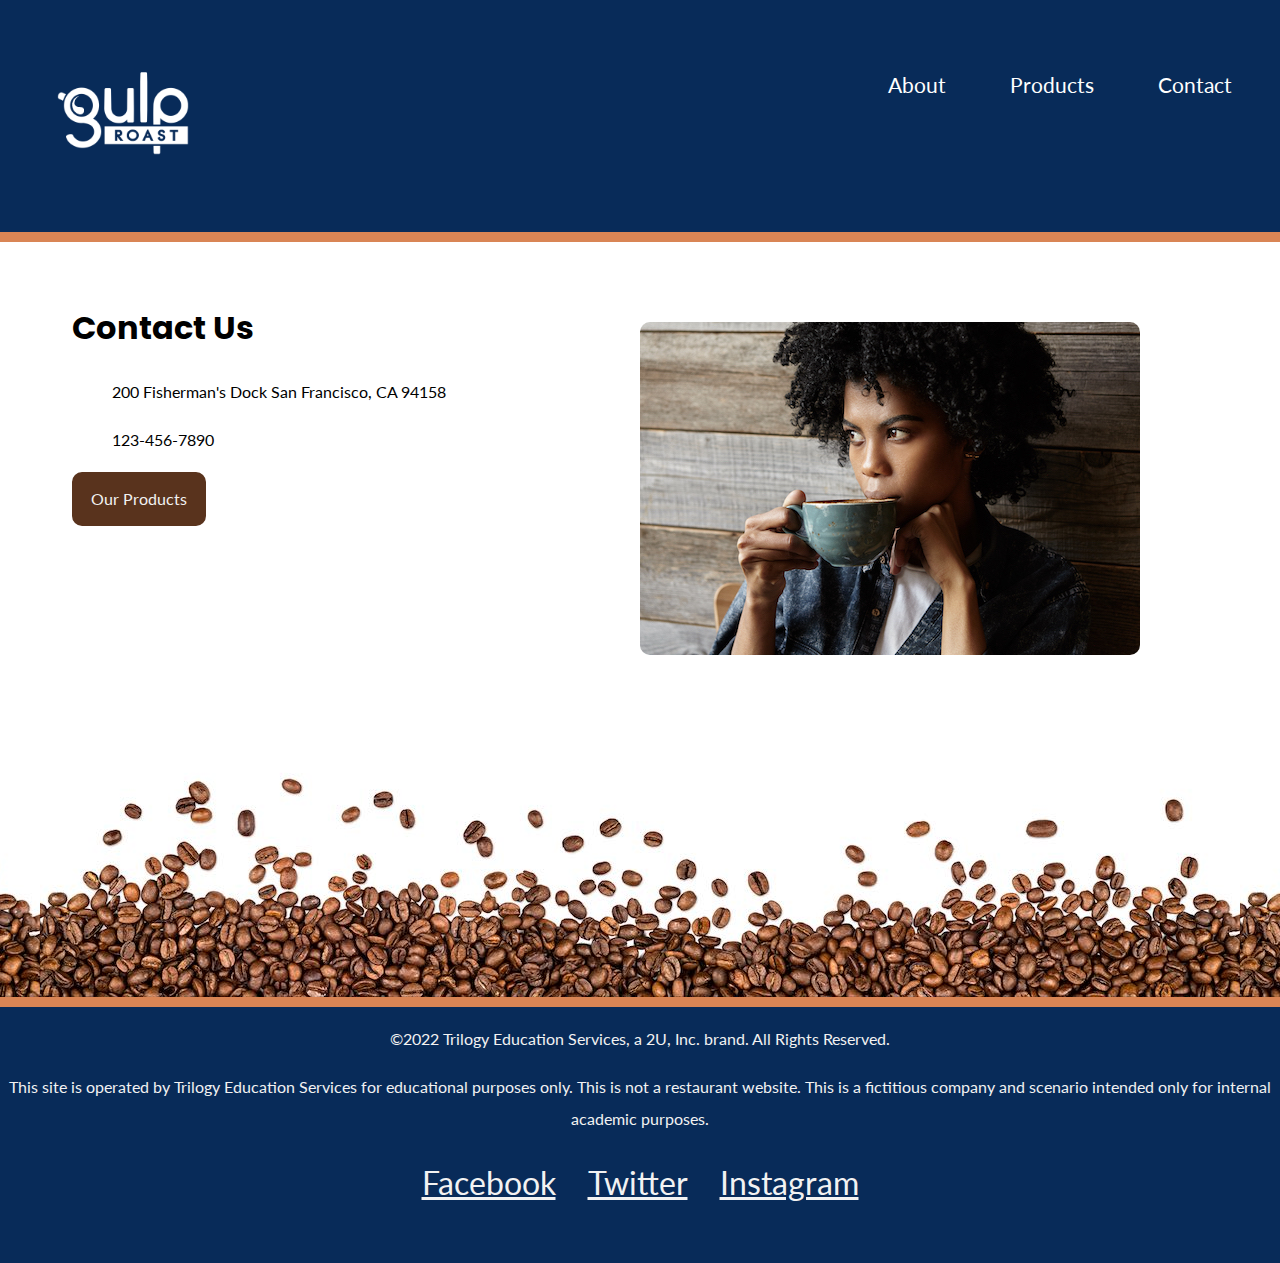
==== Gulp Roast Coffee/index.html @ 5eb9bfdb "Added Files" ====
<!DOCTYPE html>
<html lang="en">
<head>
    <meta charset="UTF-8">
    <meta http-equiv="X-UA-Compatible" content="IE=edge">
    <meta name="viewport" content="width=device-width, initial-scale=1.0">
<link rel="preconnect" href="https://fonts.googleapis.com">
<link rel="preconnect" href="https://fonts.gstatic.com" crossorigin>
<link href="https://fonts.googleapis.com/css2?family=Lato&family=Poppins:wght@700&display=swap" rel="stylesheet">
<link href="css/styles.css" rel="stylesheet">  
<link rel="stylesheet" href="https://cdnjs.cloudflare.com/ajax/libs/font-awesome/6.2.1/css/all.min.css" integrity="sha512-MV7K8+y+gLIBoVD59lQIYicR65iaqukzvf/nwasF0nqhPay5w/9lJmVM2hMDcnK1OnMGCdVK+iQrJ7lzPJQd1w==" crossorigin="anonymous" referrerpolicy="no-referrer" /> 
<title>Gulp Roast Coffee Contact Page</title>
</head>
<body>
    <header>
        <nav>
          <ul>
            <li class="logo"><a href="https://uxuicurriculum.wixsite.com/gulproast"><img src="Media/images/gulp-logo-light.png" alt="Gulp Roast. Click for home." /></a></li>
            <li><a href="https://uxuicurriculum.wixsite.com/gulproast"><span aria-hidden="true" class="fa-solid fa-mug-saucer"></span> About</a></li>
            <li><a href="https://uxuicurriculum.wixsite.com/gulproast"><span aria-hidden="true" class="fa-solid fa-fire-flame-curved"></span> Products</a></li>
            <li><a href="https://uxuicurriculum.wixsite.com/gulproast"><span aria-hidden="true" class="fa-solid fa-phone"></span> Contact</a></li>
          </ul>
        </nav>
      </header>
      <div class="main-bkgd">
        <section class="main">
          <article>
            <h1>Contact Us</h1>
            <ul>
              <p>200 Fisherman's Dock
                San Francisco, CA 94158
                </p>
                <p>123-456-7890</p>
              </ul>
       
            <a class="button" href="https://uxuicurriculum.wixsite.com/gulproast">Our Products</a>
          </article>
          <figure>
          <picture>
            <source srcset="Media/images/gulp-drinking-coffee.jpg" media="(min-width: 990px)">
            <source srcset="Media/images/gulp-pouring-coffee-vertical.jpg" media="(min-width: 576px)"> 
            <img src="Media/images/gulp-coffee-beans.jpg" alt="three piles of coffee beans of different roasts.">
          </picture>
        </figure>
        </section>
      </div>
      <footer>
        <p>&copy;2022 Trilogy Education Services, a 2U, Inc. brand. All Rights Reserved.</p>
        <p>This site is operated by Trilogy Education Services for educational  purposes only. This is not a restaurant website. This is a fictitious company and scenario intended only for internal academic purposes.</p>
        <ul>
          <li>
            <a href="https://facebook.com" target="_blank">
              <span aria-hidden="true" class="fa-brands fa-facebook-square"></span>
              <span class="sr-only">Facebook</span>
            </a>
          </li>
          <li>
            <a href="https://twitter.com" target="_blank">
              <span aria-hidden="true" class="fa-brands fa-twitter-square"></span>
              <span class="sr-only">Twitter</span>
            </a>
          </li>
          <li>
            <a href="https://instagram.com" target="_blank">
              <span aria-hidden="true" class="fa-brands fa-instagram-square"></span>
              <span class="sr-only">Instagram</span>
            </a>
          </li>
        </ul>
      </footer>    
</body>
</html>
---- Gulp Roast Coffee/css/styles.css ----
html {
  box-sizing: border-box;
}
*,
*::before,
*::after {
  box-sizing: inherit;
}

body {
  background-color: #082b59;
  margin: 0;
  padding: 0;
  font-family: "Lato", sans-serif;
  line-height: 2;
}
h1,
h2,
h3 {
  font-family: "Poppins", sans-serif;
}
h1 {
  font-size: 2rem;
  margin-bottom: 0;
}
/* make images flexible */
img {
  max-width: 100%;
}
a {
  color: #59331d;
}
a:hover {
  text-decoration: none;
}
header {
  border-bottom: 10px solid #d98555;
}
/* navbar styling */

nav {
  margin: 0 1rem;
}
nav ul {
  display: block;
  list-style-type: none;
}

/* max width on the image in pixels */
nav .logo img {
  max-width: 150px;
}
/* flex basis on the image container, li */
nav .logo {
  margin-right: auto;
}
nav a {
  color: white;
  text-decoration: none;
  display: block;
  border-radius: 10px;
  margin: 0 0 2rem 0;
  text-align: center;
  margin-top: 3.5rem;
}
nav a:hover {
  color: #d98555;
}
/* establishes a white background */
.main-bkgd {
  background: #ffffff url(../Media/images/gulp-bottom-beans.jpg) repeat-x bottom;
  padding-bottom: 300px;
}
/* sits inside of the white background, centered */
.main {
  max-width: 1200px;
  margin: 0 auto;
  padding: 2rem;
  display: flex;
  flex-flow: row wrap;
  justify-content: center;
}
article {
  flex-basis: 73%;
}
figure {
  margin: 3rem 0 0 0;
  flex-basis: auto;
}
figure img {
  border-top-left-radius: 10px;
  border-top-right-radius: 10px;
  border-bottom-left-radius: 10px;
  border-bottom-right-radius: 10px;
}

.button {
  display: inline-block;
  background-color: #59331d;
  border-radius: 10px;
  padding: 0.5rem 1rem;
  margin: 0;
  color: #f2f2f2;
  text-decoration: none;
  border: 3px solid #59331d;
}
.button:hover {
  background-color: #f2f2f2;
  color: #59331d;
}

footer {
  color: #f2f2f2;
  text-align: center;
  border-top: 10px solid #d98555;
}
footer ul {
  list-style-type: none;
  padding: 0;
  margin: 0;
  display: flex;
  flex-flow: row wrap;
  justify-content: center;
}
footer a {
  color: #f2f2f2;
  font-size: 2rem;
  display: block;
  margin: 0 1rem 3rem 1rem;
}

@media (min-width: 576px) {
  nav ul {
    padding: 0;
    margin: 0;
    list-style-type: none;
    display: flex;
    flex-flow: row wrap;
    justify-content: center;
  }
  nav li {
    margin: 0 1rem 1rem 1rem;
    font-size: 1.3rem;
  }
  /* max width on the image in pixels */
  nav .logo img {
    max-width: 150px;
  }
  /* flex basis on the image container, li */
  nav .logo {
    flex-basis: 100%;
    text-align: center;
  }
  .main {
    max-width: 1200px;
    margin: 0 auto;
    padding: 2rem;
    display: flex;
    flex-flow: row wrap;
    justify-content: space-between;
  }
  article {
    flex-basis: 68%;
  }
  figure {
    margin: 3rem 0 0 0;
    flex-basis: 30%;
  }
}

@media (min-width: 990px) {
  nav {
    margin-right: 1rem;
  }
  nav ul {
    margin: 0;
    padding: 0;
    list-style-type: none;
    display: flex;
    flex-flow: row wrap;
    justify-content: flex-start;
  }
  nav li {
    margin: 0 1rem 1rem 1rem;
    font-size: 1.3rem;
  }
  nav .logo {
    flex-basis: auto;
    margin-right: auto;
  }
  nav a {
    color: white;
    text-decoration: none;
    padding: 0.5rem 1rem;
    display: block;
    border-radius: 10px;
    margin: 0 0 2rem 0;
    text-align: center;
    margin-top: 3.5rem;
  }
  .main {
    max-width: 1200px;
    margin: 0 auto;
    padding: 2rem;
    display: flex;
    flex-flow: row wrap;
    justify-content: space-between;
  }
  article {
    flex-basis: 48%;
  }
  figure {
    margin: 3rem 0 0 0;
    flex-basis: 50%;
  }
}
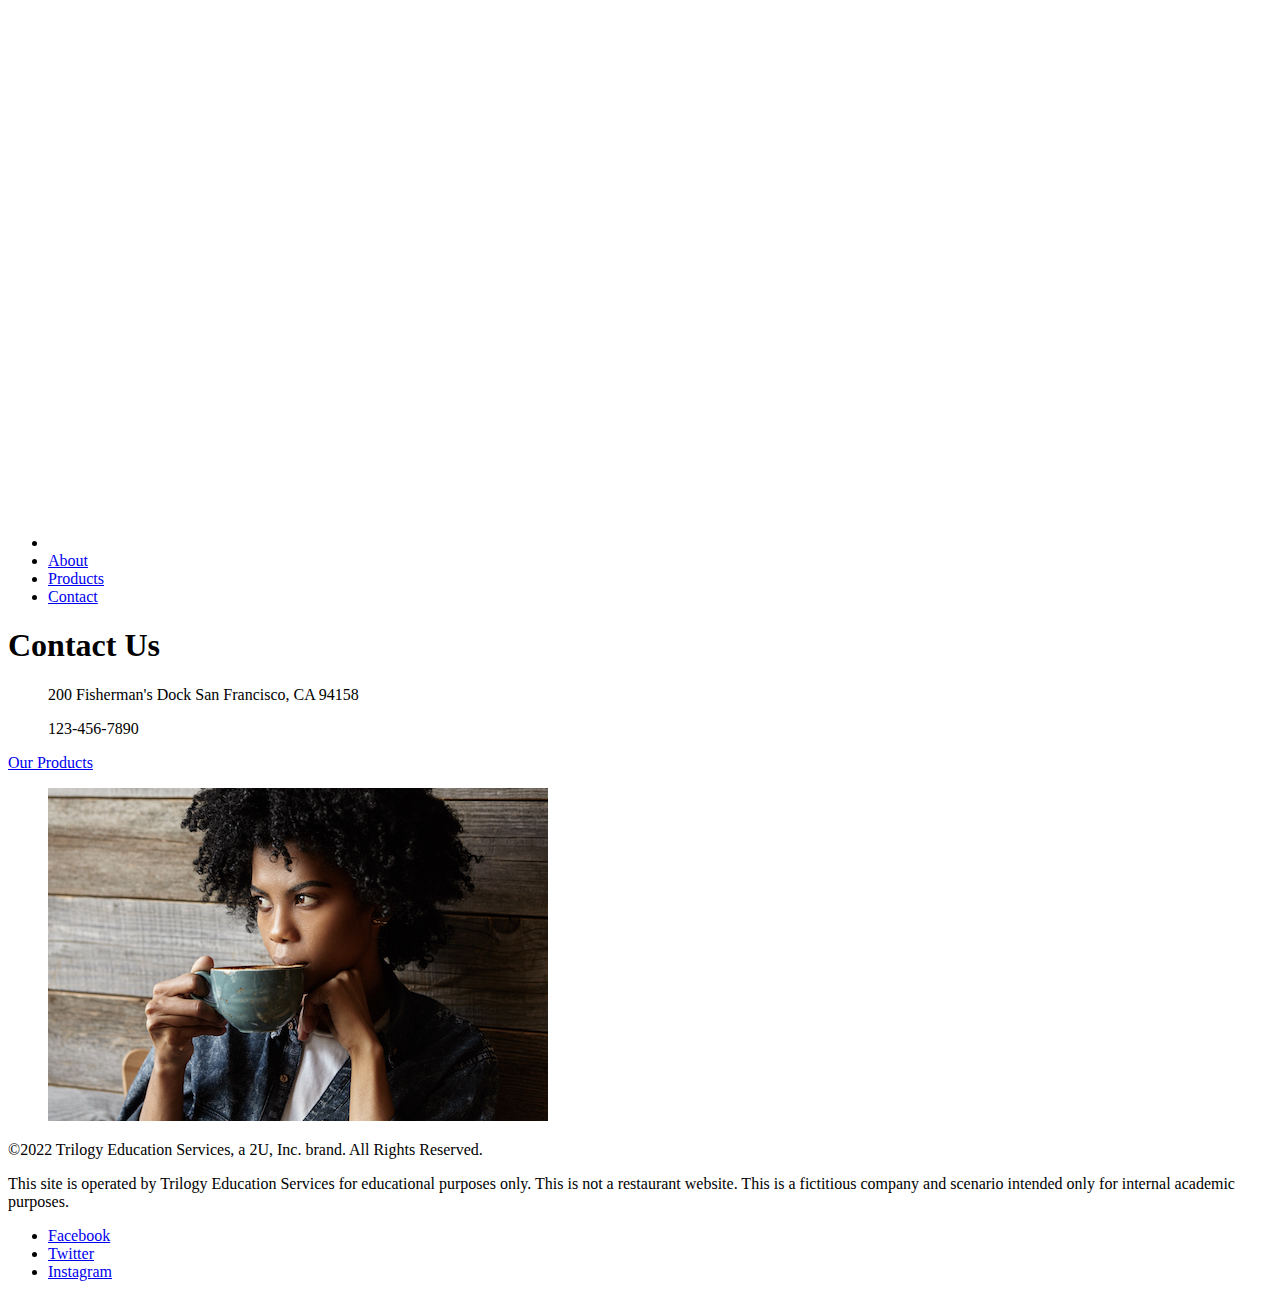
==== commit 2cbab017: "trying again" ====
--- a/Gulp Roast Coffee/index.html
+++ b/Gulp Roast Coffee/index.html
@@ -15,10 +15,10 @@
     <header>
         <nav>
           <ul>
-            <li class="logo"><a href="https://uxuicurriculum.wixsite.com/gulproast"><img src="Media/images/gulp-logo-light.png" alt="Gulp Roast. Click for home." /></a></li>
-            <li><a href="https://uxuicurriculum.wixsite.com/gulproast"><span aria-hidden="true" class="fa-solid fa-mug-saucer"></span> About</a></li>
-            <li><a href="https://uxuicurriculum.wixsite.com/gulproast"><span aria-hidden="true" class="fa-solid fa-fire-flame-curved"></span> Products</a></li>
-            <li><a href="https://uxuicurriculum.wixsite.com/gulproast"><span aria-hidden="true" class="fa-solid fa-phone"></span> Contact</a></li>
+            <li class="logo"><a href="index.html"><img src="Media/images/gulp-logo-light.png" alt="Gulp Roast. Click for home." /></a></li>
+            <li><a href="about.html"><span aria-hidden="true" class="fa-solid fa-mug-saucer"></span> About</a></li>
+            <li><a href="product.html"><span aria-hidden="true" class="fa-solid fa-fire-flame-curved"></span> Products</a></li>
+            <li><a href="index.html"><span aria-hidden="true" class="fa-solid fa-phone"></span> Contact</a></li>
           </ul>
         </nav>
       </header>
@@ -33,7 +33,7 @@
                 <p>123-456-7890</p>
               </ul>
        
-            <a class="button" href="https://uxuicurriculum.wixsite.com/gulproast">Our Products</a>
+            <a class="button" href="product.html">Our Products</a>
           </article>
           <figure>
           <picture>
